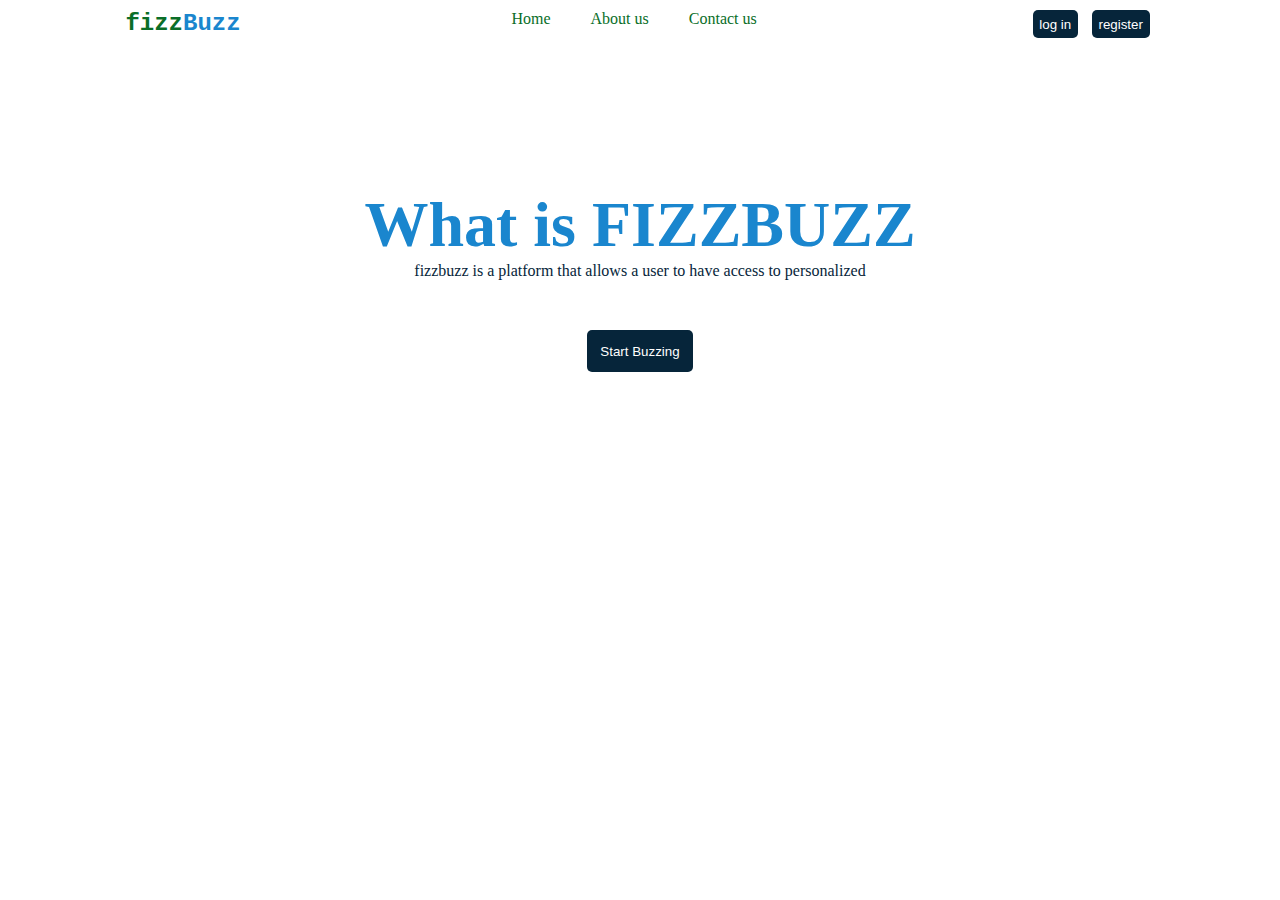
==== index.html @ c825c321 "starting point" ====
<!DOCTYPE html>
<html lang="en">
<head>
    <meta charset="UTF-8">
    <meta name="author" content="Adebimpe peter">
    <meta name="description" content="minimal website">
    <meta name="keywords" content="web, small, minimal">
    <meta name="viewport" content="width=device-width, initial-scale=1.0">
    <title>Min Web</title>
    <link rel="stylesheet" href="css\website.css">
    <link rel="stylesheet" href="css\all.css">
</head>
<body>
    <header>
        <div class="header">
            <h3>fizz<span class="buzz">Buzz</span></h3>
            <nav class="navlinks">
                <a href="">Home</a>
                <a href="">About us</a>
                <a href="">Contact us</a>
            </nav>
            <div class="get-started">
                <button>log in</button>
                <button>register</button>
            </div>
        </div>
    </header>
    <main>
        <section class="hero-section">
         <div class="hero-details">
            <h1>What is FIZZBUZZ</h1>
            <p>fizzbuzz is a platform that allows a user to have access 
                to personalized 
            </p>
            <button>Start Buzzing</button>
         </div>
        </section>
        <section class="services">
        </section>
    </main>
    <footer></footer>
<script src="js\main.js"></script>
<script src="js\all.js"></script>
</body>
</html>
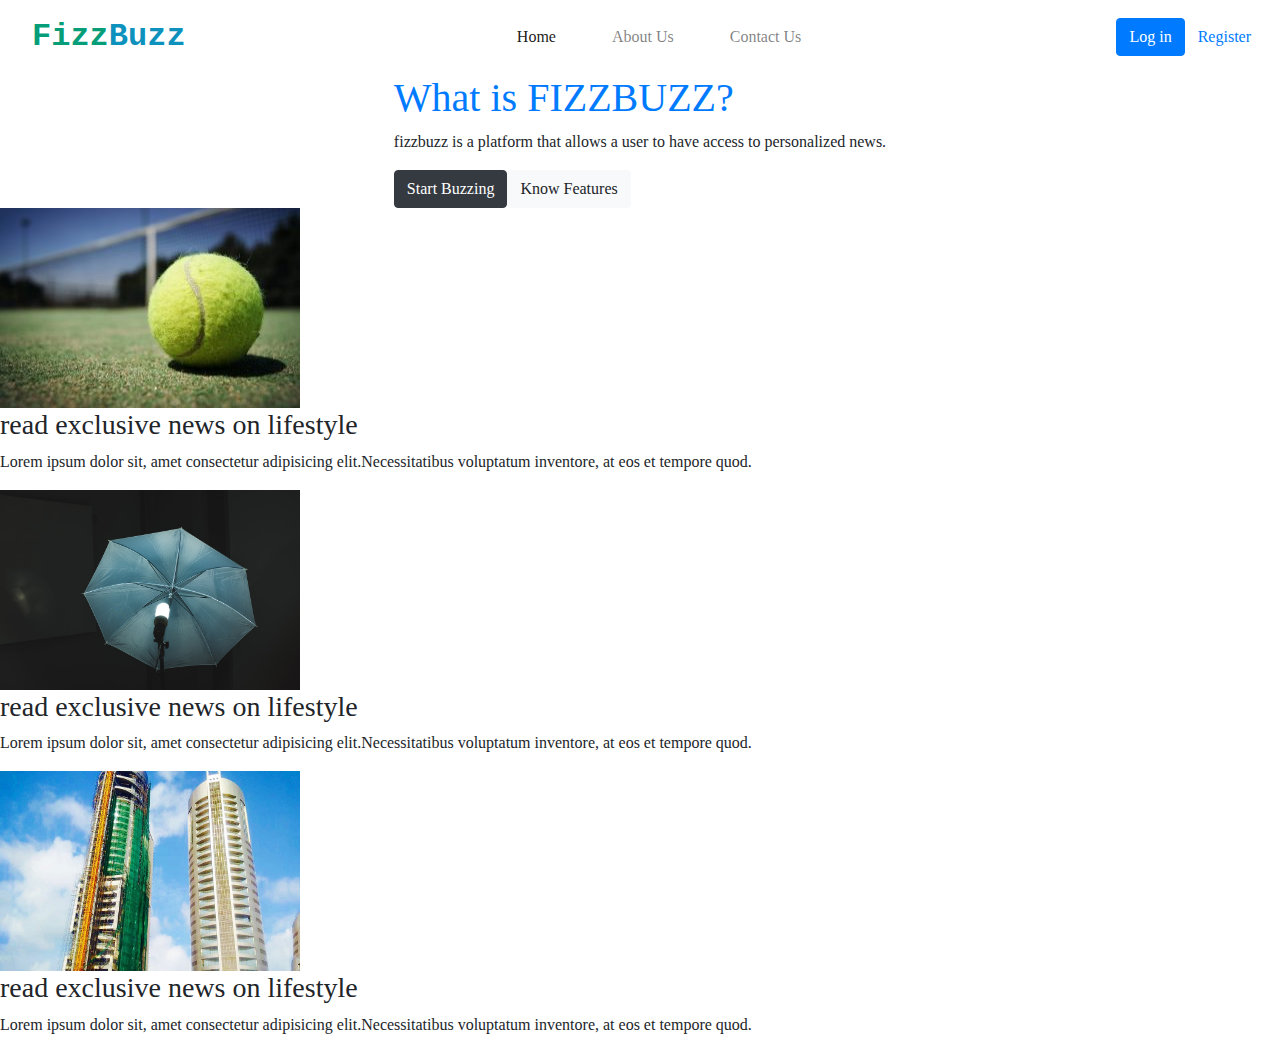
==== commit 0e39dad1: "switched to bootstrap" ====
--- a/index.html
+++ b/index.html
@@ -7,39 +7,91 @@
     <meta name="keywords" content="web, small, minimal">
     <meta name="viewport" content="width=device-width, initial-scale=1.0">
     <title>Min Web</title>
+    <link rel="stylesheet" href="css\bootstrap.min.css">
     <link rel="stylesheet" href="css\website.css">
     <link rel="stylesheet" href="css\all.css">
 </head>
 <body>
     <header>
-        <div class="header">
-            <h3>fizz<span class="buzz">Buzz</span></h3>
-            <nav class="navlinks">
-                <a href="">Home</a>
-                <a href="">About us</a>
-                <a href="">Contact us</a>
+            <nav class="navbar navbar-expand-lg navbar-light">
+                <a href="#" class="navbar-brand ml-3"><span style='color:rgb(6, 158, 120)'>Fizz</span><span style='color:rgb(13, 145, 189)'>Buzz</span></a>
+                <button class="navbar-toggler" type='button'
+                data-toggle='collapse' data-target='#navMenu' aria-controls="navMenu"
+                arial-expanded='false' aria-label="Toggle Navigation">
+                <span class="fas fa-bars"></span>
+            </button>
+            <div class="collapse navbar-collapse"></div>
+            <div class="collapse navbar-collapse" id="navMenu">
+                <ul class="nav navbar-nav mr-auto">
+                    <li class="nav-item active">
+                        <a href="#" class="nav-link">Home</a>
+                    </li>
+                    <li class="nav-item">
+                        <a href="#" class="nav-link">About Us</a>
+                    </li>
+                    <li class="nav-item">
+                        <a href="#" class="nav-link">Contact Us</a>
+                    </li>
+                </ul>
+                <button class="btn btn-primary">Log in</button>
+                <button class="btn btn-link">Register</button>
+            </div>
             </nav>
-            <div class="get-started">
-                <button>log in</button>
-                <button>register</button>
-            </div>
-        </div>
     </header>
     <main>
-        <section class="hero-section">
-         <div class="hero-details">
-            <h1>What is FIZZBUZZ</h1>
-            <p>fizzbuzz is a platform that allows a user to have access 
-                to personalized 
-            </p>
-            <button>Start Buzzing</button>
+        <section class="container-fluid hero-section">
+         <div class="site-content hero-details">
+             <div class="d-flex justify-content-center">
+                 <div class="d-flex flex-column">
+                     <div class="site-content">
+                        <h1 class="site-title text-primary">What is FIZZBUZZ?</h1>
+                        <p>fizzbuzz is a platform that allows a user to have access 
+                            to personalized news.
+                        </p> 
+                        <div class="d-flex flex-row">
+                           <input class='btn site-btn1 btn-dark' type="button" value="Start Buzzing">
+                           <input class='btn site-btn2 btn-light' type="button" value="Know Features">
+                        </div>      
+                 </div>
+                 </div>
+             </div>
          </div>
         </section>
         <section class="services">
+            <div class="sport">
+                <img src="img\Tennis-300x197.jpg" alt="">
+                <h3>read exclusive news on lifestyle</h3>
+                <p>Lorem ipsum dolor sit, amet consectetur adipisicing
+                     elit.Necessitatibus voluptatum inventore, 
+                     at eos et tempore 
+                     quod. 
+                    </p>
+            </div>
+            <div class="fashion">
+                <img src="img\photo-1506917629166-2a1e0e2c78aa.jpeg" alt="">
+                <h3>read exclusive news on lifestyle</h3>
+                 <p>Lorem ipsum dolor sit, amet consectetur adipisicing
+                     elit.Necessitatibus voluptatum inventore, 
+                     at eos et tempore 
+                     quod.
+                     </p>
+            </div>
+            <div class="lifestyle">
+                <img src="img\1573109125385335053_1059123455.jpg" alt="">
+                <h3>read exclusive news on lifestyle</h3>
+                <p>Lorem ipsum dolor sit, amet consectetur adipisicing
+                    elit.Necessitatibus voluptatum inventore, 
+                    at eos et tempore 
+                    quod.
+                 </p>
+            </div>
         </section>
     </main>
     <footer></footer>
+    <script src="js\jquery-3.5.1.slim.min.js"></script>
+    <script src="js\bootstrap.bundle.min.js"></script>
 <script src="js\main.js"></script>
 <script src="js\all.js"></script>
+<script src=""></script>
 </body>
 </html>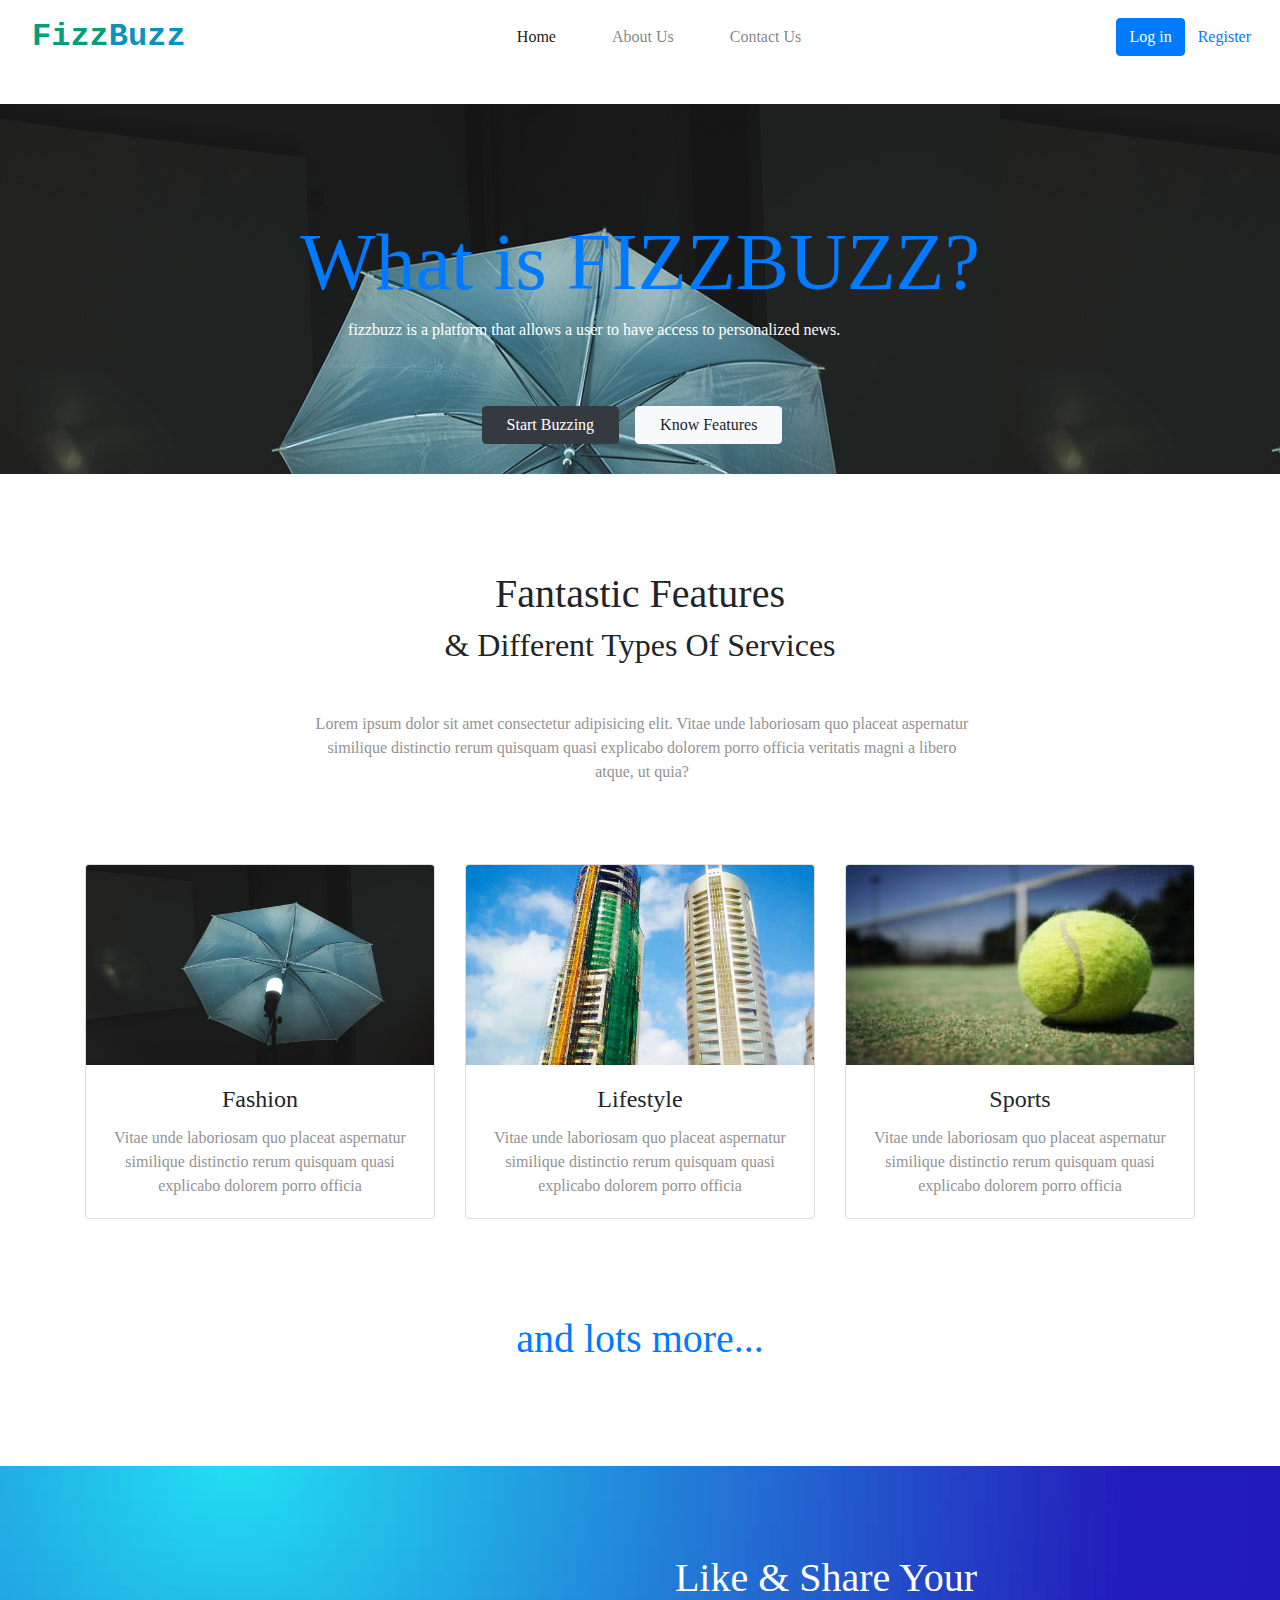
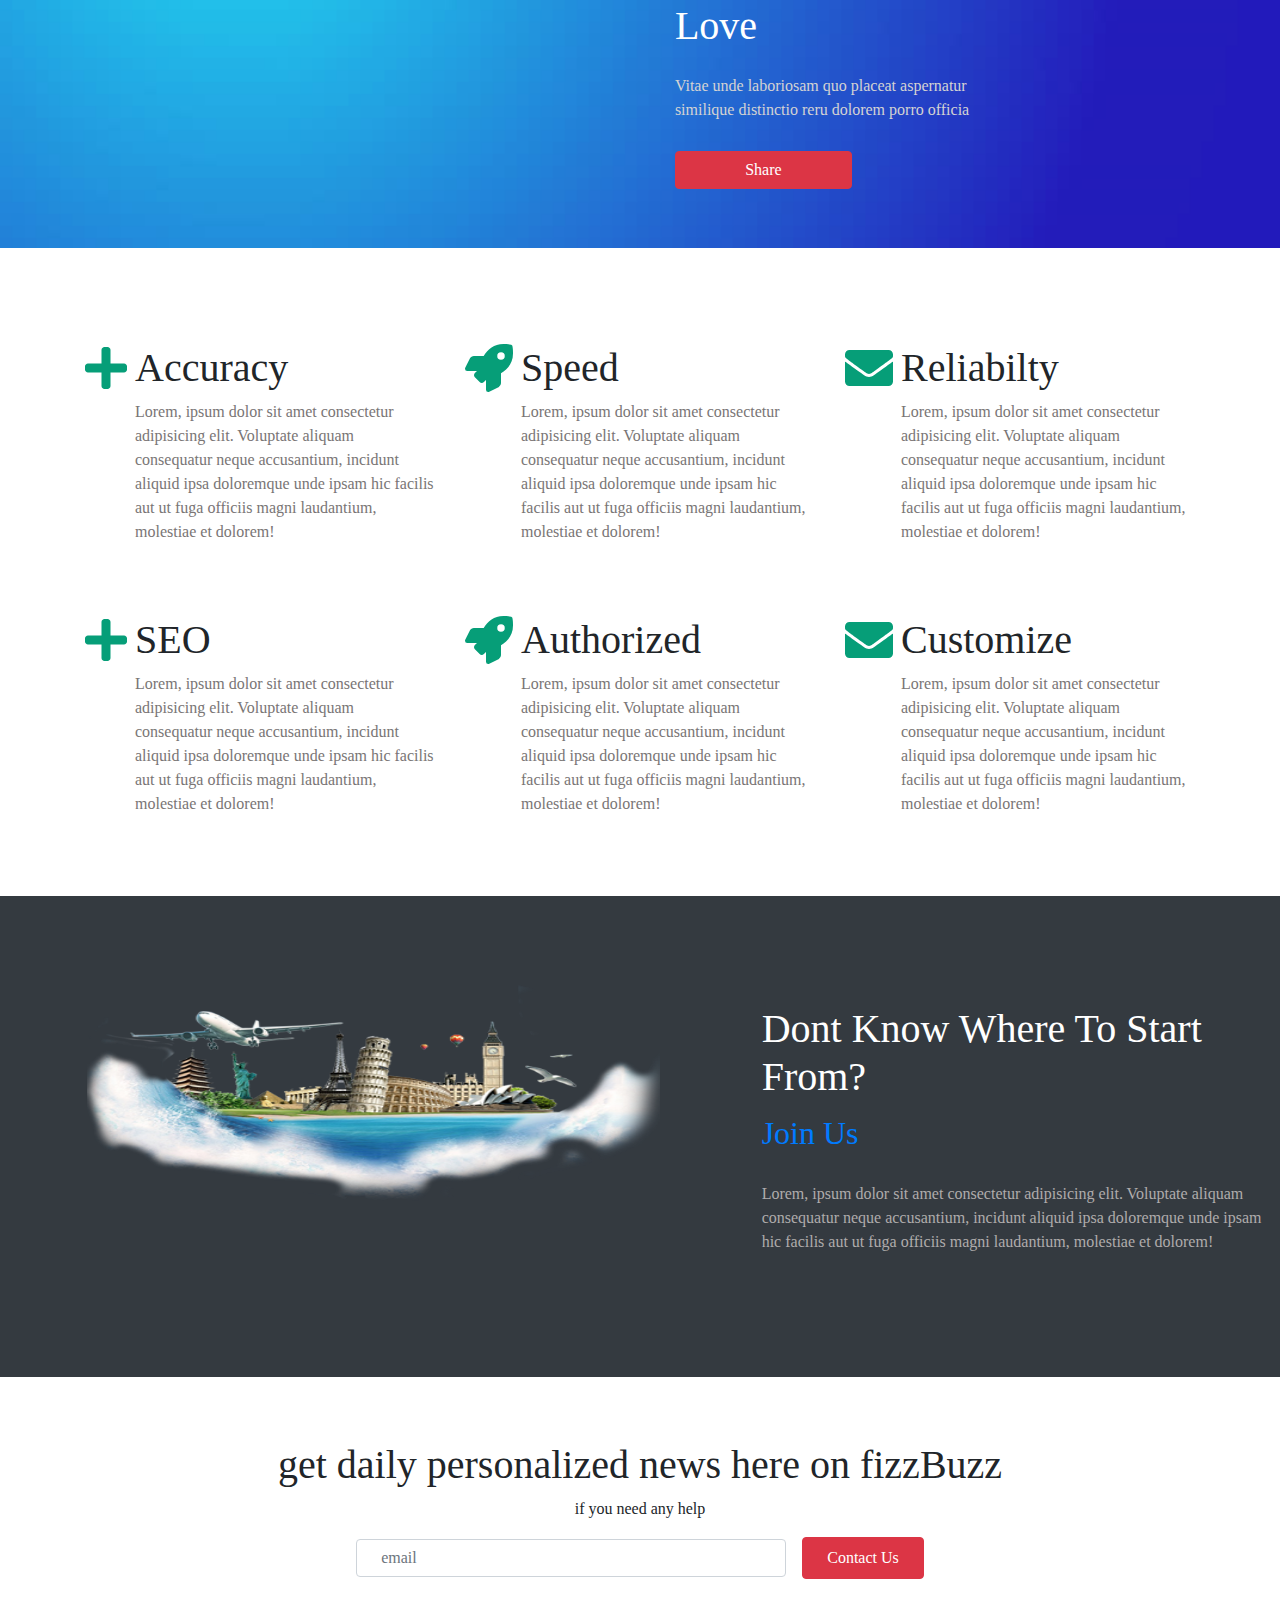
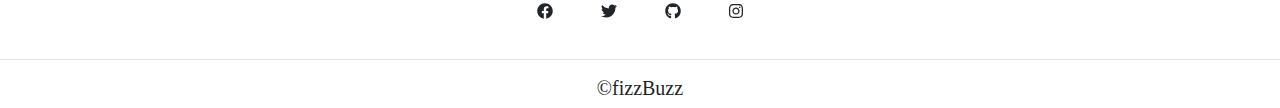
==== commit 9365dadc: "stage 2 bootstrap" ====
--- a/index.html
+++ b/index.html
@@ -1,97 +1,319 @@
 <!DOCTYPE html>
 <html lang="en">
-<head>
-    <meta charset="UTF-8">
-    <meta name="author" content="Adebimpe peter">
-    <meta name="description" content="minimal website">
-    <meta name="keywords" content="web, small, minimal">
-    <meta name="viewport" content="width=device-width, initial-scale=1.0">
+  <head>
+    <meta charset="UTF-8" />
+    <meta name="author" content="Adebimpe peter" />
+    <meta name="description" content="minimal website" />
+    <meta name="keywords" content="web, small, minimal" />
+    <meta name="viewport" content="width=device-width, initial-scale=1.0" />
     <title>Min Web</title>
-    <link rel="stylesheet" href="css\bootstrap.min.css">
-    <link rel="stylesheet" href="css\website.css">
-    <link rel="stylesheet" href="css\all.css">
-</head>
-<body>
+    <link rel="stylesheet" href="css\bootstrap.min.css" />
+    <link rel="stylesheet" href="css\website.css" />
+    <link rel="stylesheet" href="css\all.css" />
+  </head>
+  <body>
     <header>
-            <nav class="navbar navbar-expand-lg navbar-light">
-                <a href="#" class="navbar-brand ml-3"><span style='color:rgb(6, 158, 120)'>Fizz</span><span style='color:rgb(13, 145, 189)'>Buzz</span></a>
-                <button class="navbar-toggler" type='button'
-                data-toggle='collapse' data-target='#navMenu' aria-controls="navMenu"
-                arial-expanded='false' aria-label="Toggle Navigation">
-                <span class="fas fa-bars"></span>
-            </button>
-            <div class="collapse navbar-collapse"></div>
-            <div class="collapse navbar-collapse" id="navMenu">
-                <ul class="nav navbar-nav mr-auto">
-                    <li class="nav-item active">
-                        <a href="#" class="nav-link">Home</a>
-                    </li>
-                    <li class="nav-item">
-                        <a href="#" class="nav-link">About Us</a>
-                    </li>
-                    <li class="nav-item">
-                        <a href="#" class="nav-link">Contact Us</a>
-                    </li>
-                </ul>
-                <button class="btn btn-primary">Log in</button>
-                <button class="btn btn-link">Register</button>
-            </div>
-            </nav>
+      <nav class="navbar navbar-expand-lg navbar-light">
+        <a href="#" class="navbar-brand ml-3"
+          ><span style="color: rgb(6, 158, 120);">Fizz</span
+          ><span style="color: rgb(13, 145, 189);">Buzz</span></a
+        >
+        <button
+          class="navbar-toggler"
+          type="button"
+          data-toggle="collapse"
+          data-target="#navMenu"
+          aria-controls="navMenu"
+          arial-expanded="false"
+          aria-label="Toggle Navigation"
+        >
+          <span class="fas fa-bars"></span>
+        </button>
+        <div class="collapse navbar-collapse"></div>
+        <div class="collapse navbar-collapse" id="navMenu">
+          <ul class="nav navbar-nav mr-auto">
+            <li class="nav-item active">
+              <a href="#" class="nav-link">Home</a>
+            </li>
+            <li class="nav-item">
+              <a href="#" class="nav-link">About Us</a>
+            </li>
+            <li class="nav-item">
+              <a href="#" class="nav-link">Contact Us</a>
+            </li>
+          </ul>
+          <button class="btn btn-primary">Log in</button>
+          <button class="btn btn-link">Register</button>
+        </div>
+      </nav>
     </header>
     <main>
-        <section class="container-fluid hero-section">
-         <div class="site-content hero-details">
-             <div class="d-flex justify-content-center">
-                 <div class="d-flex flex-column">
-                     <div class="site-content">
-                        <h1 class="site-title text-primary">What is FIZZBUZZ?</h1>
-                        <p>fizzbuzz is a platform that allows a user to have access 
-                            to personalized news.
-                        </p> 
-                        <div class="d-flex flex-row">
-                           <input class='btn site-btn1 btn-dark' type="button" value="Start Buzzing">
-                           <input class='btn site-btn2 btn-light' type="button" value="Know Features">
-                        </div>      
-                 </div>
-                 </div>
-             </div>
-         </div>
-        </section>
-        <section class="services">
-            <div class="sport">
-                <img src="img\Tennis-300x197.jpg" alt="">
-                <h3>read exclusive news on lifestyle</h3>
-                <p>Lorem ipsum dolor sit, amet consectetur adipisicing
-                     elit.Necessitatibus voluptatum inventore, 
-                     at eos et tempore 
-                     quod. 
-                    </p>
-            </div>
-            <div class="fashion">
-                <img src="img\photo-1506917629166-2a1e0e2c78aa.jpeg" alt="">
-                <h3>read exclusive news on lifestyle</h3>
-                 <p>Lorem ipsum dolor sit, amet consectetur adipisicing
-                     elit.Necessitatibus voluptatum inventore, 
-                     at eos et tempore 
-                     quod.
-                     </p>
-            </div>
-            <div class="lifestyle">
-                <img src="img\1573109125385335053_1059123455.jpg" alt="">
-                <h3>read exclusive news on lifestyle</h3>
-                <p>Lorem ipsum dolor sit, amet consectetur adipisicing
-                    elit.Necessitatibus voluptatum inventore, 
-                    at eos et tempore 
-                    quod.
-                 </p>
-            </div>
-        </section>
+      <div class="container-fluid p-0">
+        <div
+          class="site-content"
+          style="background: url('photo-1506917629166-2a1e0e2c78aa.jpeg');"
+        >
+          <div class="d-flex justify-content-center">
+            <div class="d-flex flex-column">
+              <div class="site-content">
+                <h1 class="site-title text-primary">What is FIZZBUZZ?</h1>
+                <p class="site-desc">
+                  fizzbuzz is a platform that allows a user to have access to
+                  personalized news.
+                </p>
+                <div class="d-flex flex-row justify-content-center">
+                  <input
+                    class="btn site-btn1 btn-dark px-4 mr-3"
+                    type="button"
+                    value="Start Buzzing"
+                  />
+                  <input
+                    class="btn site-btn2 btn-light px-4 mr-3"
+                    type="button"
+                    value="Know Features"
+                  />
+                </div>
+              </div>
+            </div>
+          </div>
+        </div>
+      </div>
+
+      <div class="container text-center section-1">
+        <h1 class="heading-1">Fantastic Features</h1>
+        <h2 class="heading-2">& Different Types Of Services</h2>
+        <p class="para-1 text-center">
+          Lorem ipsum dolor sit amet consectetur adipisicing elit. Vitae unde
+          laboriosam quo placeat aspernatur similique distinctio rerum quisquam
+          quasi explicabo dolorem porro officia veritatis magni a libero atque,
+          ut quia?
+        </p>
+
+        <div class="row justify-content-center text-center">
+          <div class="col-md-4">
+            <div class="card">
+              <img
+                src="img\photo-1506917629166-2a1e0e2c78aa.jpeg"
+                alt="img1"
+                class="card-img-top"
+              />
+              <div class="card-body">
+                <h4 class="card-title">Fashion</h4>
+                <p class="card-text">
+                  Vitae unde laboriosam quo placeat aspernatur similique
+                  distinctio rerum quisquam quasi explicabo dolorem porro
+                  officia
+                </p>
+              </div>
+            </div>
+          </div>
+          <div class="col-md-4">
+            <div class="card">
+              <img
+                src="img\1573109125385335053_1059123455.jpg"
+                alt="img1"
+                class="card-img-top"
+              />
+              <div class="card-body">
+                <h4 class="card-title">Lifestyle</h4>
+                <p class="card-text">
+                  Vitae unde laboriosam quo placeat aspernatur similique
+                  distinctio rerum quisquam quasi explicabo dolorem porro
+                  officia
+                </p>
+              </div>
+            </div>
+          </div>
+          <div class="col-md-4">
+            <div class="card">
+              <img src="./tennis.jpg" alt="img1" class="card-img-top" />
+              <div class="card-body">
+                <h4 class="card-title">Sports</h4>
+                <p class="card-text">
+                  Vitae unde laboriosam quo placeat aspernatur similique
+                  distinctio rerum quisquam quasi explicabo dolorem porro
+                  officia
+                </p>
+              </div>
+            </div>
+          </div>
+        </div>
+      </div>
+
+
+
+      <div class="container">
+          <div class="justify-content-center text-center">
+              <h1 class="text-primary">and lots more...</h1>
+          </div>
+      </div>
+
+
+
+
+
+
+      <div
+        class="container-fluid section-2"
+        style="background: url('1 (2).jpg'); background-size: cover;"
+      >
+        <div class="d-flex justify-content-end">
+          <div class="d-flex flex-column">
+            <h1>like & share your love</h1>
+            <p class="card-text">
+              Vitae unde laboriosam quo placeat aspernatur similique distinctio
+              reru dolorem porro officia
+            </p>
+            <input type="button" value="Share" class="btn btn-danger" />
+          </div>
+        </div>
+      </div>
+
+
+
+
+
+      <div class="container section-3">
+          <div class="row">
+              <div class="col-md-4">
+                <div class="d-flex flex-row">
+                    <span class="fas fa-plus fa-3x mr-2"></span>
+                    <div class="d-flex flex-column">
+                        <h1>Accuracy</h1>
+                        <p>Lorem, ipsum dolor sit amet consectetur
+                             adipisicing elit. Voluptate aliquam consequatur 
+                             neque accusantium, incidunt aliquid ipsa doloremque
+                              unde ipsam hic facilis aut ut fuga officiis magni
+                               laudantium, molestiae et dolorem!
+                            </p>
+                    </div>
+                </div>
+              </div>
+               <div class="col-md-4">
+                <div class="d-flex flex-row">
+                    <i class="fas fa-rocket fa-3x  mr-2"></i>
+                    <div class="d-flex flex-column">
+                        <h1>Speed</h1>
+                        <p>Lorem, ipsum dolor sit amet consectetur
+                             adipisicing elit. Voluptate aliquam consequatur 
+                             neque accusantium, incidunt aliquid ipsa doloremque
+                              unde ipsam hic facilis aut ut fuga officiis magni
+                               laudantium, molestiae et dolorem!
+                            </p>
+                    </div>
+                </div>
+              </div>
+              <div class="col-md-4">
+                <div class="d-flex flex-row">
+                    <i class="fas fa-envelope mr-2 fa-3x  mr-2"></i>
+                    <div class="d-flex flex-column">
+                        <h1>Reliabilty</h1>
+                        <p>Lorem, ipsum dolor sit amet consectetur
+                             adipisicing elit. Voluptate aliquam consequatur 
+                             neque accusantium, incidunt aliquid ipsa doloremque
+                              unde ipsam hic facilis aut ut fuga officiis magni
+                               laudantium, molestiae et dolorem!
+                            </p>
+                    </div>
+                </div> 
+            </div>
+          </div>
+
+
+
+          <div class="row section-3b">
+            <div class="col-md-4">
+              <div class="d-flex flex-row">
+                  <span class="fas fa-plus fa-3x mr-2"></span>
+                  <div class="d-flex flex-column">
+                      <h1>SEO</h1>
+                      <p>Lorem, ipsum dolor sit amet consectetur
+                           adipisicing elit. Voluptate aliquam consequatur 
+                           neque accusantium, incidunt aliquid ipsa doloremque
+                            unde ipsam hic facilis aut ut fuga officiis magni
+                             laudantium, molestiae et dolorem!
+                          </p>
+                  </div>
+              </div>
+            </div>
+             <div class="col-md-4">
+              <div class="d-flex flex-row">
+                  <i class="fas fa-rocket fa-3x  mr-2"></i>
+                  <div class="d-flex flex-column">
+                      <h1>Authorized</h1>
+                      <p>Lorem, ipsum dolor sit amet consectetur
+                           adipisicing elit. Voluptate aliquam consequatur 
+                           neque accusantium, incidunt aliquid ipsa doloremque
+                            unde ipsam hic facilis aut ut fuga officiis magni
+                             laudantium, molestiae et dolorem!
+                          </p>
+                  </div>
+              </div>
+            </div>
+            <div class="col-md-4">
+              <div class="d-flex flex-row">
+                  <i class="fas fa-envelope mr-2 fa-3x  mr-2"></i>
+                  <div class="d-flex flex-column">
+                      <h1>Customize</h1>
+                      <p>Lorem, ipsum dolor sit amet consectetur
+                           adipisicing elit. Voluptate aliquam consequatur 
+                           neque accusantium, incidunt aliquid ipsa doloremque
+                            unde ipsam hic facilis aut ut fuga officiis magni
+                             laudantium, molestiae et dolorem!
+                          </p>
+                  </div>
+              </div> 
+          </div>
+        </div>
+      </div>
+
+
+
+
+      <div class="container-fluid section-4 bg-dark">
+          <div class="row">
+              <div class="col-md-7">
+                  <img src="foreign-tours-travel-500x500.png" alt="">
+              </div>
+              <div class="col-md-5">
+                  <h1 class="text-white ">dont know where to start from?</h1>
+                  <a href="#">Join Us</a>
+                  <p>Lorem, ipsum dolor sit amet consectetur
+                    adipisicing elit. Voluptate aliquam consequatur 
+                    neque accusantium, incidunt aliquid ipsa doloremque
+                     unde ipsam hic facilis aut ut fuga officiis magni
+                      laudantium, molestiae et dolorem!</p>
+              </div>
+          </div>
+      </div>
     </main>
-    <footer></footer>
+    <footer>
+        <div class="section-5 text-center">
+            <h1>get daily personalized news here on fizzBuzz</h1>
+            <p>if you need any help</p>
+            <div class="form-inline justify-content-center">
+                <input type="email" name='email' placeholder='email' size='40' class="form-control  px-4 py-2">
+                <input type="button" value="Contact Us" class="btn btn-danger ml-3 px-4 py-2">
+            </div>
+
+        </div>
+
+        <div class="social">
+            <div class="d-flex flex-row justify-content-center">
+                <i class="fab fa-facebook m-4"></i>
+                <i class="fab fa-twitter m-4"></i>
+                <i class="fab fa-github m-4"></i>
+                <i class="fab fa-instagram m-4"></i>
+            </div>
+
+            <hr>
+            <h5 class="text-center">&copy;fizzBuzz</h5>
+        </div>
+    </footer>
     <script src="js\jquery-3.5.1.slim.min.js"></script>
     <script src="js\bootstrap.bundle.min.js"></script>
-<script src="js\main.js"></script>
-<script src="js\all.js"></script>
-<script src=""></script>
-</body>
-</html>+    <script src="js\main.js"></script>
+    <script src="js\all.js"></script>
+    <script src=""></script>
+  </body>
+</html>
